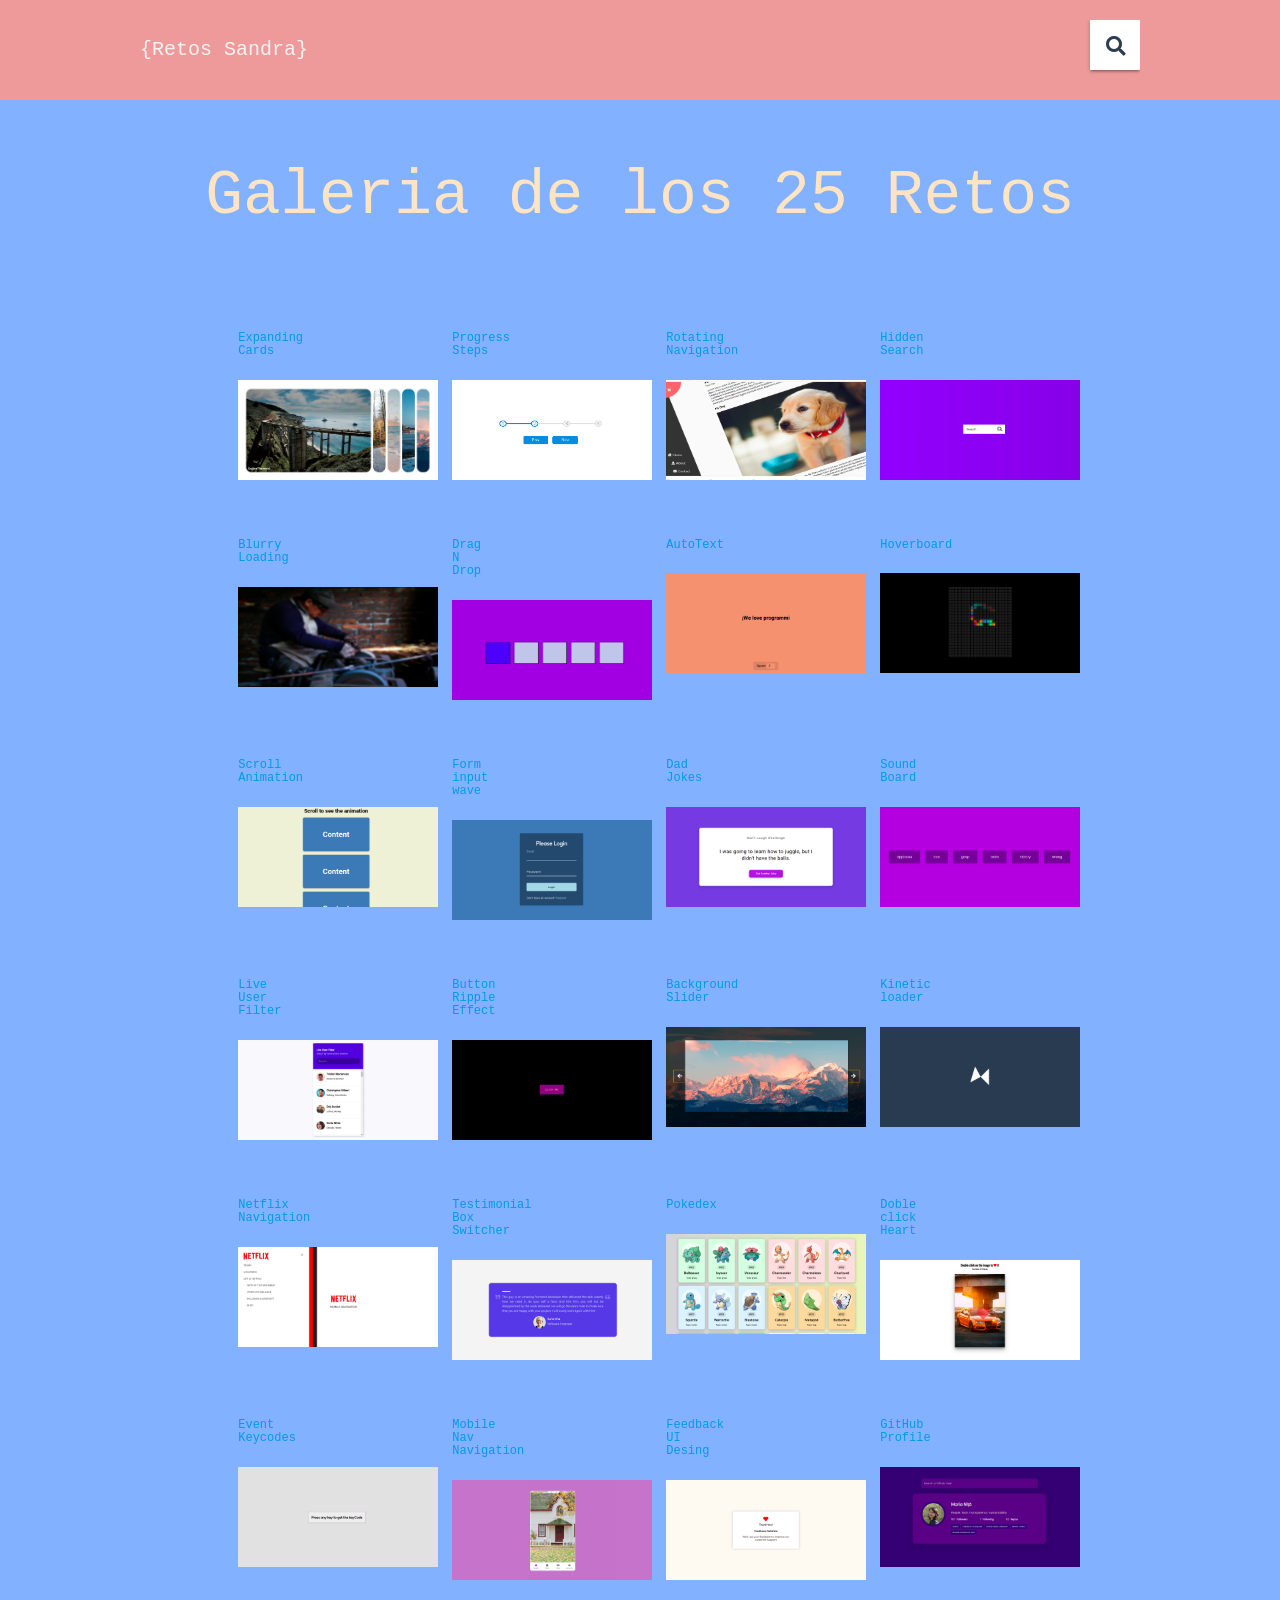
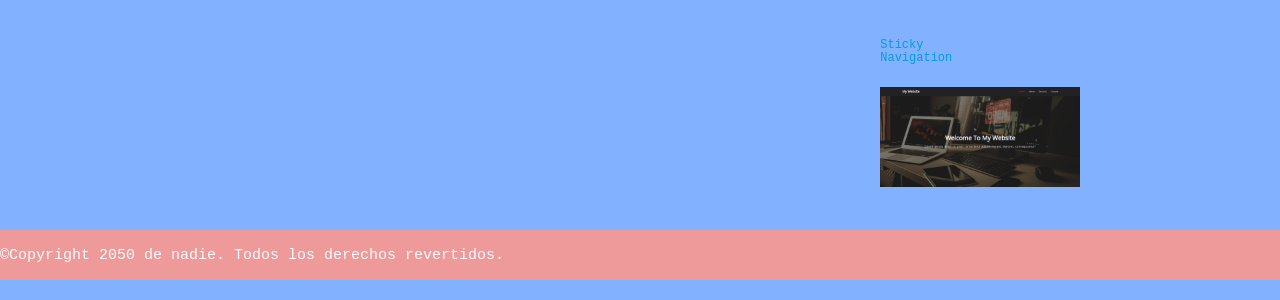
==== index.html @ 08803667 "Primer cambios" ====
<!DOCTYPE html>
<html lang="en">
<head>
    <meta charset="UTF-8">
    <meta name="viewport" content="width=device-width, initial-scale=1.0">
    <link rel="stylesheet" href="https://cdnjs.cloudflare.com/ajax/libs/materialize/1.0.0/css/materialize.min.css">
    <link rel="stylesheet" href="https://cdnjs.cloudflare.com/ajax/libs/font-awesome/5.15.1/css/all.min.css" integrity="sha512-+4zCK9k+qNFUR5X+cKL9EIR+ZOhtIloNl9GIKS57V1MyNsYpYcUrUeQc9vNfzsWfV28IaLL3i96P9sdNyeRssA==" crossorigin="anonymous" />
    <link rel="stylesheet"href="estilo.css">
    <title>50 Retos</title>
</head>

<body>
  <header>

    <div class="wrapper">
			<div class="logo">{Retos Sandra}</div>
			
			
          <!-- de búsqueda es una forma no-lineal de hacer búsquedas en un sitio web. -->

        <div class="search">
            <input type="text" id ="input" class="input" placeholder="Search..." >
              <button class="btn" id ="btn">
                  <i class="fas fa-search"></i>
             </button>
        </div>
		
		</div>
    
  </header>
   
  <main class="container">
    <div class="row">
         <div class="col s12 center-align">
          <h1>Galeria de los 25 Retos</h1>
         </div>
    </div>
    <div id="particles-js"></div>
    <div class="row galeria">
      <div class="col s12 m4 l3">
        <div class="galeria_item">
          <h2 class="titulo_Reto"><a href="./Retos/Reto1/index.html"> Expanding Cards</a></h2>
          <img src="img/Reto1.png" class= "galeria_img"  alt=" Expanding Cards" data-caption="Expanding Cards">
        </div>
      </div>

      <div class="col s12 m4 l3">
        <div class="galeria_item">
          <h2 class="titulo_Reto"><a href="./Retos/Reto2/index.html"> Progress Steps</a></h2>
         <img src="img/Reto2.png" class= "galeria_img" data-caption="Progress Steps">
        </div>
      </div>
      
      <div class="col s12 m4 l3">
        <div class="galeria_item">
          <h2 class="titulo_Reto"><a href="./Retos/Reto3/index.html"> Rotating Navigation</a></h2>
         <img src="img/Reto3.png" class= "galeria_img" data-caption="Rotating Navigation">
        </div>
      </div>  

      <div class="col s12 m4 l3">
        <div class="galeria_item">
          <h2 class="titulo_Reto"><a href="./Retos/Reto4/index.html"> Hidden Search</a></h2>
         <img src="img/Reto4.png" class= "galeria_img" data-caption="Hidden Search">
        </div>
      </div>
      
      <div class="col s12 m4 l3">
        <div class="galeria_item">
          <h2 class="titulo_Reto"><a href="./Retos/Reto5/index.html"> Blurry Loading</a></h2>
         <img src="img/Reto5.png"class= "galeria_img" data-caption="Blurry Loading" >
        </div>
      </div>
      
      <div class="col s12 m4 l3">
        <div class="galeria_item">
          <h2 class="titulo_Reto"><a href="./Retos/Reto6/index.html"> Drag N Drop</a></h2>
         <img src="img/Reto6.png" class= "galeria_img" data-caption="Drag N Drop">
        </div>
      </div>
      
      <div class="col s12 m4 l3">
        <div class="galeria_item">
          <h2 class="titulo_Reto"><a href="./Retos/Reto7/index.html"> AutoText</a></h2>
         <img src="img/Reto7.png" class= "galeria_img" data-caption=" AutoText">
        </div>
      </div>

      <div class="col s12 m4 l3">
        <div class="galeria_item">
          <h2 class="titulo_Reto"><a href="./Retos/Reto8/index.html"> Hoverboard</a></h2>
         <img src="img/Reto8.png" class= "galeria_img" data-caption="Hoverboard">
        </div>
      </div>  

      <div class="col s12 m4 l3">
        <div class="galeria_item">
          <h2 class="titulo_Reto"><a href="./Retos/Reto9/index.html"> Scroll Animation</a></h2>
         <img src="img/Reto9.png" class= "galeria_img" data-caption="Scroll Animation">
        </div>
      </div>
      
      <div class="col s12 m4 l3">
        <div class="galeria_item">
          <h2 class="titulo_Reto"><a href="./Retos/Reto10/index.html"> Form input wave</a></h2>
          <img src="img/Reto10.png"class= "galeria_img" data-caption="Form input wave" >
        </div>
      </div>
      
      <div class="col s12 m4 l3">
        <div class="galeria_item">
          <h2 class="titulo_Reto"><a href="./Retos/Reto11/index.html"> Dad Jokes</a></h2>
         <img src="img/Reto11.png" class= "galeria_img" data-caption="Dad Jokes" >
        </div>
      </div>   


      <div class="col s12 m4 l3">
        <div class="galeria_item">
          <h2 class="titulo_Reto"><a href="./Retos/Reto12/index.html"> Sound Board</a></h2>
         <img src="img/Reto12.png" class= "galeria_img" data-caption="Sound Board">    
        </div>
      </div>
      
      <div class="col s12 m4 l3">
        <div class="galeria_item">     
          <h2 class="titulo_Reto"><a href="./Retos/Reto13/index.html"> Live User Filter </a></h2>
         <img src="img/Reto13.png" class= "galeria_img" data-caption="Live User Filter">
        </div>
      </div>
      
      <div class="col s12 m4 l3">
        <div class="galeria_item"> 
          <h2 class="titulo_Reto"><a href="./Retos/Reto14/index.html"> Button Ripple Effect </a></h2>
         <img src="img/Reto14.png" class= "galeria_img" data-caption="Button Ripple Effect" >
        </div>
      </div>
      
      <div class="col s12 m4 l3">
        <div class="galeria_item"> 
          <h2 class="titulo_Reto"><a href="./Retos/Reto15/index.html"> Background Slider </a></h2>
         <img src="img/Reto15.png"class= "galeria_img" data-caption="Background Slider" >
        </div>
      </div> 
      
      <div class="col s12 m4 l3">
        <div class="galeria_item"> 
          <h2 class="titulo_Reto"><a href="./Retos/Reto16/index.html"> Kinetic loader </a></h2>
         <img src="img/Reto16.png" class= "galeria_img" data-caption="Kinetic loader">
        </div>
      </div>
      
      <div class="col s12 m4 l3">
        <div class="galeria_item"> 
          <h2 class="titulo_Reto"><a href="./Retos/Reto17/index.html"> Netflix Navigation</a></h2>
         <img src="img/Reto17.png" class= "galeria_img" data-caption = " Netflix Navigation" >
        </div>
      </div>
      
      <div class="col s12 m4 l3">
        <div class="galeria_item"> 
          <h2 class="titulo_Reto"><a href="./Retos/Reto18/index.html"> Testimonial Box Switcher</a></h2>
         <img src="img/Reto18.png" class= "galeria_img" data-caption=" Testimonial Box Switcher" >
        </div>
      </div>
      
      <div class="col s12 m4 l3">
        <div class="galeria_item">   
          <h2 class="titulo_Reto"><a href="./Retos/Reto19/index.html"> Pokedex</a></h2>
         <img src="img/Reto19.png" class= "galeria_img" data-caption="Pokedex">
        </div>
      </div>
      
      <div class="col s12 m4 l3">
        <div class="galeria_item"> 
          <h2 class="titulo_Reto"><a href="./Retos/Reto20/index.html"> Doble click Heart</a></h2>
         <img src="img/Reto20.png"class= "galeria_img" data-caption="Doble click Heart" > 
        </div>
      </div>
      
      <div class="col s12 m4 l3">
        <div class="galeria_item"> 
          <h2 class="titulo_Reto"><a href="./Retos/Reto21/index.html"> Event Keycodes</a></h2>
         <img src="img/Reto21.png" class= "galeria_img" data-caption=" Event Keycodes" >
        </div>
      </div>
      
      <div class="col s12 m4 l3">
        <div class="galeria_item"> 
          <h2 class="titulo_Reto"><a href="./Retos/Reto22/index.html"> Mobile Nav Navigation</a></h2>
         <img src="img/Reto22.png" class= "galeria_img" data-caption="Mobile Nav Navigation" >
        </div>
      </div>
      
      <div class="col s12 m4 l3">
        <div class="galeria_item"> 
          <h2 class="titulo_Reto"><a href="./Retos/Reto23/index.html"> Feedback UI Desing</a></h2>
         <img src="img/Reto23.png" class= "galeria_img" data-caption=" Feedback UI Desing" >
        </div>
      </div>  

      <div class="col s12 m4 l3">
        <div class="galeria_item"> 
          <h2 class="titulo_Reto"><a href="./Retos/Reto24/index.html"> GitHub Profile</a></h2>
         <img src="img/Reto24.png" class= "galeria_img" data-caption="GitHub Profile" >
        </div>
      </div>
      
      <div class="col s12 m4 l3">
        <div class="galeria_item">
          <h2 class="titulo_Reto"><a href="./Retos/Reto25/index.html"> Sticky Navigation</a></h2> 
          <img src="img/Reto25.png"class= "galeria_img" data-caption=" Sticky Navigation">
        </div>
      </div>
    </div>  
    <div id="resultado">
      
    </div>  
  
  </main> 
  <footer>
    <p>©Copyright 2050 de nadie. Todos los derechos revertidos.</p>
  </footer>
   <script src="https://cdnjs.cloudflare.com/ajax/libs/materialize/1.0.0/js/materialize.min.js"></script>
  <script src= "JavaScript.js"></script>
  <script src= "script.js"></script>
  <script src= "busquedaScript.js"></script>
</body>
</html>
---- estilo.css ----
body{
   background:#82b1ff;
   margin: 0;
   font-family: 'Courier New', Courier, monospace;
}
h1{
    color:bisque;
    text-align: center;
}

/*estilo del Hear*/

header {
    width:100%; /* Establecemos que el header abarque el 100% del documento */
    height: 100px;
	overflow:hidden; /* Eliminamos errores de float */
	background: #ef9a9a;
    margin-bottom:20px;
    

}
 
.wrapper {
	width:90%; /* Establecemos que el ancho sera del 90% */
	max-width:1000px; /* Aqui le decimos que el ancho máximo sera de 1000px */
	margin:auto; /* Centramos los elementos */
    overflow:hidden; /* Eliminamos errores de float */
    display: flex;
    justify-content: space-between;
    margin-top: 20px;
}
 
header .logo {
	color:#f2f2f2;
	font-size:20px;
	line-height:200px;
    float:left;
    margin-top: -70px;
  
}
/*busqueda*/
header .search {
    position: relative;
    height: 50px;
    
}
header  .search .input {
   
    border: 0;
    background: #fff;
    width: 20px;
    height: 20px;
    margin: 0;
    padding: 15px;
    font-family: inherit;
    font-size: 15px;
    color: #2c3e50;
    transition: 1s;
}
  
.btn {
    width: 50px;
    height: 50px;
    position: absolute;
    right: 0;
    top: 0;
    border: 0;
    font-size: 24px;
    cursor: pointer;
    color: #2c3e50;
    background-color: #fff;
    /*transition: transform 0.3s ease;*/
    
  
}
  
  
  .btn:focus,
  .input:focus {
   outline:white;
  }
  
  .search.active .input {
  
    width: 300px; /* amplitud de Input*/
    background: white;
    
  }
  
  .search.active .btn {
    transform: translateX(0px);
  }

 
/* la capa de #particles-js*/
#particle_background canvas{
    position: absolute;
    z-index: -1;
    width: 100%;
    height: 100%;
}
/*Estilo de la galareria*/

.galeria{
    width: 100%;
    margin: auto;
    list-style-type: none;
    padding: 20px;
    box-sizing: border-box;
    display:flex;
    flex-wrap: wrap;
    justify-content: space-around;
}
.galeria li{
    margin: 2px;
}
.galeria img {
    width: 200px;
    height: 100px;
}
.galeria_item{
    cursor:pointer;

}

.titulo_Reto{
    font-size: 12px;
}
footer{
    width:100%; /* Establecemos que el header abarque el 100% del documento */
    height: 50px;
	overflow:hidden; /* Eliminamos errores de float */
	background: #ef9a9a;
    margin-bottom:20px;
}
footer p {
    font-size: 15px;
    color: snow;
}


@media (min-width: 480px){
  .galeria_item{
      width: 48%;
      margin: 5px;
      
  }
}
@media (min-width: 768px){
    .galeria_item{
        width: 33%;
        margin: 5px;
        
    }
  }
  @media (min-width: 1024px){
    .galeria_item{
        width: 20%;
        margin: 15px;
        
    }
  }
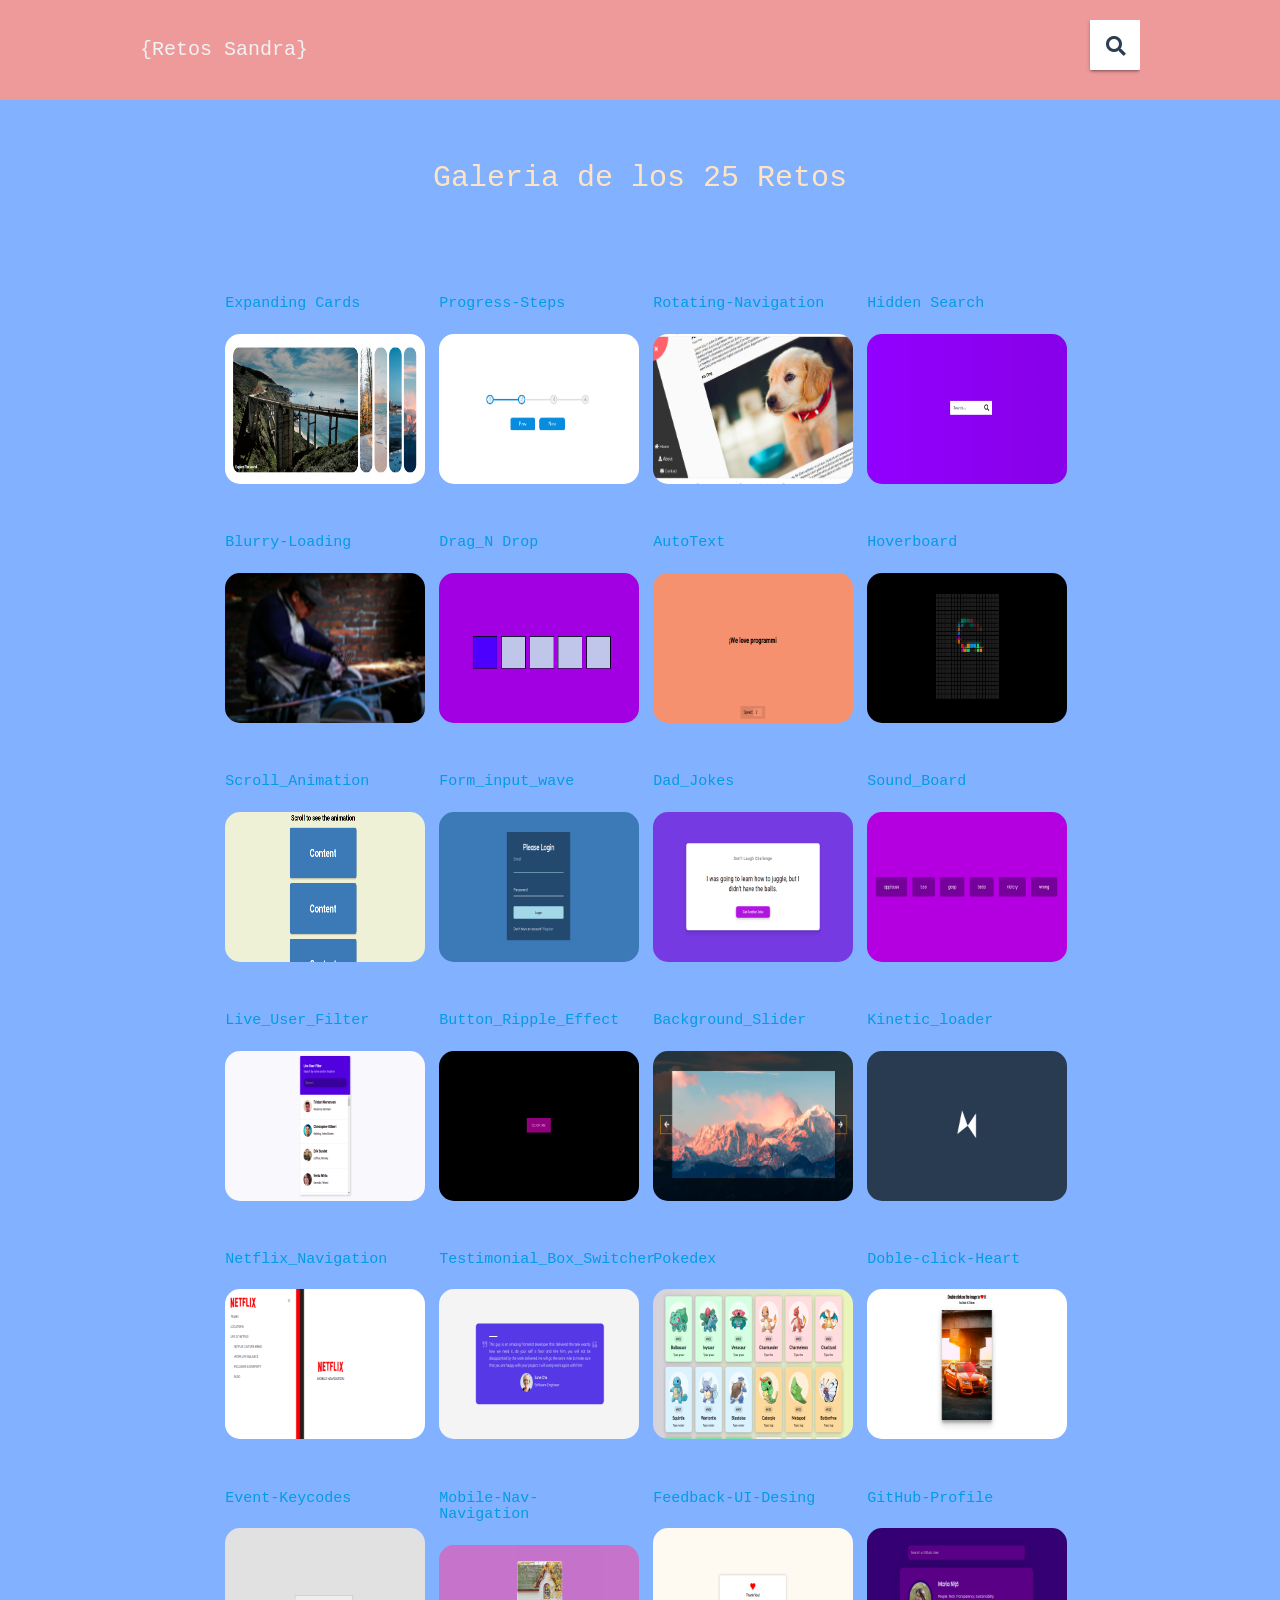
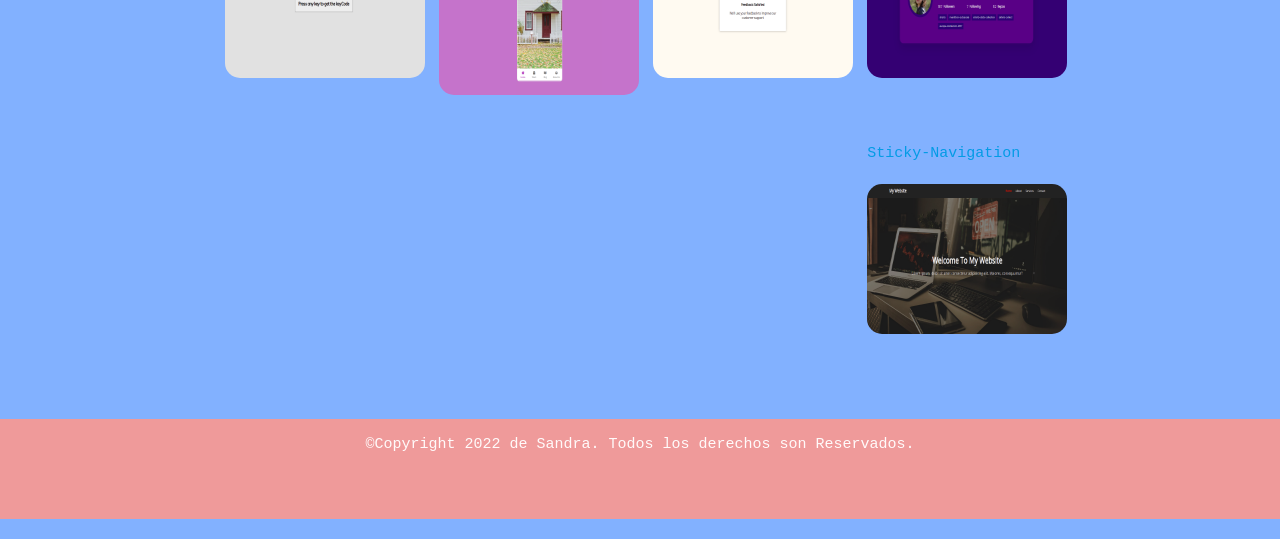
==== commit 8a87ab22: "modificacion javascript" ====
--- a/index.html
+++ b/index.html
@@ -6,7 +6,7 @@
     <link rel="stylesheet" href="https://cdnjs.cloudflare.com/ajax/libs/materialize/1.0.0/css/materialize.min.css">
     <link rel="stylesheet" href="https://cdnjs.cloudflare.com/ajax/libs/font-awesome/5.15.1/css/all.min.css" integrity="sha512-+4zCK9k+qNFUR5X+cKL9EIR+ZOhtIloNl9GIKS57V1MyNsYpYcUrUeQc9vNfzsWfV28IaLL3i96P9sdNyeRssA==" crossorigin="anonymous" />
     <link rel="stylesheet"href="estilo.css">
-    <title>50 Retos</title>
+    <title>25 Retos</title>
 </head>
 
 <body>
@@ -16,7 +16,7 @@
 			<div class="logo">{Retos Sandra}</div>
 			
 			
-          <!-- de búsqueda es una forma no-lineal de hacer búsquedas en un sitio web. -->
+          <!-- Boton de búsqueda es una forma no-lineal de hacer búsquedas en un sitio web. -->
 
         <div class="search">
             <input type="text" id ="input" class="input" placeholder="Search..." >
@@ -28,11 +28,12 @@
 		</div>
     
   </header>
+    <!-- el Main donde estan la galeria de fotos. -->
    
   <main class="container">
     <div class="row">
          <div class="col s12 center-align">
-          <h1>Galeria de los 25 Retos</h1>
+          <h1 class="titulo">Galeria de los 25 Retos</h1>
          </div>
     </div>
     <div id="particles-js"></div>
@@ -46,14 +47,14 @@
 
       <div class="col s12 m4 l3">
         <div class="galeria_item">
-          <h2 class="titulo_Reto"><a href="./Retos/Reto2/index.html"> Progress Steps</a></h2>
+          <h2 class="titulo_Reto"><a href="./Retos/Reto2/index.html"> Progress-Steps</a></h2>
          <img src="img/Reto2.png" class= "galeria_img" data-caption="Progress Steps">
         </div>
       </div>
       
       <div class="col s12 m4 l3">
         <div class="galeria_item">
-          <h2 class="titulo_Reto"><a href="./Retos/Reto3/index.html"> Rotating Navigation</a></h2>
+          <h2 class="titulo_Reto"><a href="./Retos/Reto3/index.html"> Rotating-Navigation</a></h2>
          <img src="img/Reto3.png" class= "galeria_img" data-caption="Rotating Navigation">
         </div>
       </div>  
@@ -67,14 +68,14 @@
       
       <div class="col s12 m4 l3">
         <div class="galeria_item">
-          <h2 class="titulo_Reto"><a href="./Retos/Reto5/index.html"> Blurry Loading</a></h2>
+          <h2 class="titulo_Reto"><a href="./Retos/Reto5/index.html"> Blurry-Loading</a></h2>
          <img src="img/Reto5.png"class= "galeria_img" data-caption="Blurry Loading" >
         </div>
       </div>
       
       <div class="col s12 m4 l3">
         <div class="galeria_item">
-          <h2 class="titulo_Reto"><a href="./Retos/Reto6/index.html"> Drag N Drop</a></h2>
+          <h2 class="titulo_Reto"><a href="./Retos/Reto6/index.html"> Drag_N Drop</a></h2>
          <img src="img/Reto6.png" class= "galeria_img" data-caption="Drag N Drop">
         </div>
       </div>
@@ -95,21 +96,21 @@
 
       <div class="col s12 m4 l3">
         <div class="galeria_item">
-          <h2 class="titulo_Reto"><a href="./Retos/Reto9/index.html"> Scroll Animation</a></h2>
+          <h2 class="titulo_Reto"><a href="./Retos/Reto9/index.html"> Scroll_Animation</a></h2>
          <img src="img/Reto9.png" class= "galeria_img" data-caption="Scroll Animation">
         </div>
       </div>
       
       <div class="col s12 m4 l3">
         <div class="galeria_item">
-          <h2 class="titulo_Reto"><a href="./Retos/Reto10/index.html"> Form input wave</a></h2>
+          <h2 class="titulo_Reto"><a href="./Retos/Reto10/index.html"> Form_input_wave</a></h2>
           <img src="img/Reto10.png"class= "galeria_img" data-caption="Form input wave" >
         </div>
       </div>
       
       <div class="col s12 m4 l3">
         <div class="galeria_item">
-          <h2 class="titulo_Reto"><a href="./Retos/Reto11/index.html"> Dad Jokes</a></h2>
+          <h2 class="titulo_Reto"><a href="./Retos/Reto11/index.html"> Dad_Jokes</a></h2>
          <img src="img/Reto11.png" class= "galeria_img" data-caption="Dad Jokes" >
         </div>
       </div>   
@@ -117,49 +118,49 @@
 
       <div class="col s12 m4 l3">
         <div class="galeria_item">
-          <h2 class="titulo_Reto"><a href="./Retos/Reto12/index.html"> Sound Board</a></h2>
+          <h2 class="titulo_Reto"><a href="./Retos/Reto12/index.html"> Sound_Board</a></h2>
          <img src="img/Reto12.png" class= "galeria_img" data-caption="Sound Board">    
         </div>
       </div>
       
       <div class="col s12 m4 l3">
         <div class="galeria_item">     
-          <h2 class="titulo_Reto"><a href="./Retos/Reto13/index.html"> Live User Filter </a></h2>
+          <h2 class="titulo_Reto"><a href="./Retos/Reto13/index.html"> Live_User_Filter </a></h2>
          <img src="img/Reto13.png" class= "galeria_img" data-caption="Live User Filter">
         </div>
       </div>
       
       <div class="col s12 m4 l3">
         <div class="galeria_item"> 
-          <h2 class="titulo_Reto"><a href="./Retos/Reto14/index.html"> Button Ripple Effect </a></h2>
+          <h2 class="titulo_Reto"><a href="./Retos/Reto14/index.html"> Button_Ripple_Effect </a></h2>
          <img src="img/Reto14.png" class= "galeria_img" data-caption="Button Ripple Effect" >
         </div>
       </div>
       
       <div class="col s12 m4 l3">
         <div class="galeria_item"> 
-          <h2 class="titulo_Reto"><a href="./Retos/Reto15/index.html"> Background Slider </a></h2>
+          <h2 class="titulo_Reto"><a href="./Retos/Reto15/index.html"> Background_Slider </a></h2>
          <img src="img/Reto15.png"class= "galeria_img" data-caption="Background Slider" >
         </div>
       </div> 
       
       <div class="col s12 m4 l3">
         <div class="galeria_item"> 
-          <h2 class="titulo_Reto"><a href="./Retos/Reto16/index.html"> Kinetic loader </a></h2>
+          <h2 class="titulo_Reto"><a href="./Retos/Reto16/index.html"> Kinetic_loader </a></h2>
          <img src="img/Reto16.png" class= "galeria_img" data-caption="Kinetic loader">
         </div>
       </div>
       
       <div class="col s12 m4 l3">
         <div class="galeria_item"> 
-          <h2 class="titulo_Reto"><a href="./Retos/Reto17/index.html"> Netflix Navigation</a></h2>
+          <h2 class="titulo_Reto"><a href="./Retos/Reto17/index.html"> Netflix_Navigation</a></h2>
          <img src="img/Reto17.png" class= "galeria_img" data-caption = " Netflix Navigation" >
         </div>
       </div>
       
       <div class="col s12 m4 l3">
         <div class="galeria_item"> 
-          <h2 class="titulo_Reto"><a href="./Retos/Reto18/index.html"> Testimonial Box Switcher</a></h2>
+          <h2 class="titulo_Reto"><a href="./Retos/Reto18/index.html"> Testimonial_Box_Switcher</a></h2>
          <img src="img/Reto18.png" class= "galeria_img" data-caption=" Testimonial Box Switcher" >
         </div>
       </div>
@@ -173,42 +174,42 @@
       
       <div class="col s12 m4 l3">
         <div class="galeria_item"> 
-          <h2 class="titulo_Reto"><a href="./Retos/Reto20/index.html"> Doble click Heart</a></h2>
+          <h2 class="titulo_Reto"><a href="./Retos/Reto20/index.html"> Doble-click-Heart</a></h2>
          <img src="img/Reto20.png"class= "galeria_img" data-caption="Doble click Heart" > 
         </div>
       </div>
       
       <div class="col s12 m4 l3">
         <div class="galeria_item"> 
-          <h2 class="titulo_Reto"><a href="./Retos/Reto21/index.html"> Event Keycodes</a></h2>
+          <h2 class="titulo_Reto"><a href="./Retos/Reto21/index.html"> Event-Keycodes</a></h2>
          <img src="img/Reto21.png" class= "galeria_img" data-caption=" Event Keycodes" >
         </div>
       </div>
       
       <div class="col s12 m4 l3">
         <div class="galeria_item"> 
-          <h2 class="titulo_Reto"><a href="./Retos/Reto22/index.html"> Mobile Nav Navigation</a></h2>
+          <h2 class="titulo_Reto"><a href="./Retos/Reto22/index.html"> Mobile-Nav-Navigation</a></h2>
          <img src="img/Reto22.png" class= "galeria_img" data-caption="Mobile Nav Navigation" >
         </div>
       </div>
       
       <div class="col s12 m4 l3">
         <div class="galeria_item"> 
-          <h2 class="titulo_Reto"><a href="./Retos/Reto23/index.html"> Feedback UI Desing</a></h2>
+          <h2 class="titulo_Reto"><a href="./Retos/Reto23/index.html"> Feedback-UI-Desing</a></h2>
          <img src="img/Reto23.png" class= "galeria_img" data-caption=" Feedback UI Desing" >
         </div>
       </div>  
 
       <div class="col s12 m4 l3">
         <div class="galeria_item"> 
-          <h2 class="titulo_Reto"><a href="./Retos/Reto24/index.html"> GitHub Profile</a></h2>
+          <h2 class="titulo_Reto"><a href="./Retos/Reto24/index.html"> GitHub-Profile</a></h2>
          <img src="img/Reto24.png" class= "galeria_img" data-caption="GitHub Profile" >
         </div>
       </div>
       
       <div class="col s12 m4 l3">
         <div class="galeria_item">
-          <h2 class="titulo_Reto"><a href="./Retos/Reto25/index.html"> Sticky Navigation</a></h2> 
+          <h2 class="titulo_Reto"><a href="./Retos/Reto25/index.html"> Sticky-Navigation</a></h2> 
           <img src="img/Reto25.png"class= "galeria_img" data-caption=" Sticky Navigation">
         </div>
       </div>
@@ -219,7 +220,7 @@
   
   </main> 
   <footer>
-    <p>©Copyright 2050 de nadie. Todos los derechos revertidos.</p>
+    <p>©Copyright 2022 de Sandra. Todos los derechos son Reservados.</p>
   </footer>
    <script src="https://cdnjs.cloudflare.com/ajax/libs/materialize/1.0.0/js/materialize.min.js"></script>
   <script src= "JavaScript.js"></script>
--- a/estilo.css
+++ b/estilo.css
@@ -3,12 +3,13 @@
    margin: 0;
    font-family: 'Courier New', Courier, monospace;
 }
-h1{
+.titulo{
     color:bisque;
     text-align: center;
-}
-
-/*estilo del Hear*/
+    font-size: 30px;
+}
+
+/*estilo del Header*/
 
 header {
     width:100%; /* Establecemos que el header abarque el 100% del documento */
@@ -16,8 +17,6 @@
 	overflow:hidden; /* Eliminamos errores de float */
 	background: #ef9a9a;
     margin-bottom:20px;
-    
-
 }
  
 .wrapper {
@@ -30,9 +29,9 @@
     margin-top: 20px;
 }
  
-header .logo {
+header .wrapper .logo {
 	color:#f2f2f2;
-	font-size:20px;
+	font-size: 20px;
 	line-height:200px;
     float:left;
     margin-top: -70px;
@@ -80,9 +79,9 @@
    outline:white;
   }
   
-  .search.active .input {
-  
-    width: 300px; /* amplitud de Input*/
+  header .wrapper .search.active .input {
+  
+    width: 400px; /* amplitud de Input*/
     background: white;
     
   }
@@ -99,6 +98,7 @@
     width: 100%;
     height: 100%;
 }
+
 /*Estilo de la galareria*/
 
 .galeria{
@@ -111,27 +111,38 @@
     flex-wrap: wrap;
     justify-content: space-around;
 }
-.galeria li{
+/* .galeria li{
     margin: 2px;
-}
+} */
 .galeria img {
+    box-shadow: 0 8px -4px  rgba(0, 0, 0, .6);
+    border-radius: 15px;
     width: 200px;
-    height: 100px;
+    height: 150px;
+    margin-bottom: 2px;
 }
 .galeria_item{
     cursor:pointer;
-
-}
-
-.titulo_Reto{
-    font-size: 12px;
-}
+    margin: 2px;
+    margin-bottom: 5px;
+
+}
+
+.galeria_item .titulo_Reto{
+    font-size: 15px;  
+    text-align: left;  
+}
+
+/*footer*/
 footer{
-    width:100%; /* Establecemos que el header abarque el 100% del documento */
-    height: 50px;
+    width:100%; /* Establecemos que el footer abarque el 100% del documento */
+    height: 100px;
 	overflow:hidden; /* Eliminamos errores de float */
 	background: #ef9a9a;
     margin-bottom:20px;
+    text-align: center;
+    justify-content: center;
+    margin-top: 50px;
 }
 footer p {
     font-size: 15px;
@@ -139,24 +150,162 @@
 }
 
 
-@media (min-width: 480px){
-  .galeria_item{
+
+@media only screen and (min-width: 280px) and (max-width: 400px) {
+
+    header {
+        width:100%; 
+        height: 100px;
+        overflow:hidden; 
+        background: #ef9a9a;
+        margin-bottom:20px;
+    }
+     
+    header .wrapper .logo  {
+        color:#f2f2f2;
+        font-size:15px;
+        line-height:200px;
+        float:left;
+        margin-top: -70px;
+      
+    }
+    h1{
+        color:bisque;
+        text-align: center;
+        font-size: 12px;
+    }
+
+    /*busqueda*/
+    header .search {
+      position: relative;
+      height: 30px;
+    }
+    header  .search .input {
+   
+      border: 0;
+      background: #fff;
+      width: 10px;
+      height: 10px;
+      margin: 0;
+      padding: 15px;
+      font-family: inherit;
+      font-size: 15px;
+      color: #2c3e50;
+      transition: 1s;
+    }
+  
+.btn {
+    width: 40px;
+    height: 40px;
+    position: absolute;
+    right: 0;
+    top: 0;
+    border: 0;
+    font-size: 24px;
+    cursor: pointer;
+    color: #2c3e50;
+    background-color: #fff;
+    /*transition: transform 0.3s ease;*/
+    
+  
+}
+  
+  
+  .btn:focus,
+  .input:focus {
+   outline:white;
+  }
+  
+  header .wrapper .search.active .input {
+  
+    width: 150px; /* amplitud de Input*/
+    background: white;
+    
+  }
+  
+
+    .galeria_item{
       width: 48%;
       margin: 5px;
       
-  }
-}
-@media (min-width: 768px){
+    }
+}
+@media only screen and (min-width: 768px) and (max-width: 1024px)  {
+    header {
+        width:100%; 
+        height: 100px;
+        overflow:hidden; 
+        background: #ef9a9a;
+        margin-bottom:20px;
+    }
+     
+    header .logo {
+        color:#f2f2f2;
+        font-size:10px;
+        line-height:200px;
+        float:left;
+        margin-top: -70px;
+      
+    }
+    h1{
+        color:bisque;
+        text-align: center;
+        font-size: 12px;
+    }
+
+    /*busqueda*/
+    header .search {
+      position: relative;
+      height: 50px;
+    }
+    header  .search .input {
+   
+      border: 0;
+      background: #fff;
+      width: 20px;
+      height: 20px;
+      margin: 0;
+      padding: 15px;
+      font-family: inherit;
+      font-size: 15px;
+      color: #2c3e50;
+      transition: 1s;
+    }
+  
+.btn {
+    width: 50px;
+    height: 50px;
+    position: absolute;
+    right: 0;
+    top: 0;
+    border: 0;
+    font-size: 24px;
+    cursor: pointer;
+    color: #2c3e50;
+    background-color: #fff;
+    /*transition: transform 0.3s ease;*/
+    
+  
+}
+  
+  
+  .btn:focus,
+  .input:focus {
+   outline:white;
+  }
+  
+  header .wrapper .search.active .input {
+  
+    width: 300px; /* amplitud de Input*/
+    background: white;
+    
+  }
+  
     .galeria_item{
         width: 33%;
-        margin: 5px;
+        margin: 6px;
+        margin-bottom: 5px;
         
     }
   }
-  @media (min-width: 1024px){
-    .galeria_item{
-        width: 20%;
-        margin: 15px;
-        
-    }
-  }+ 
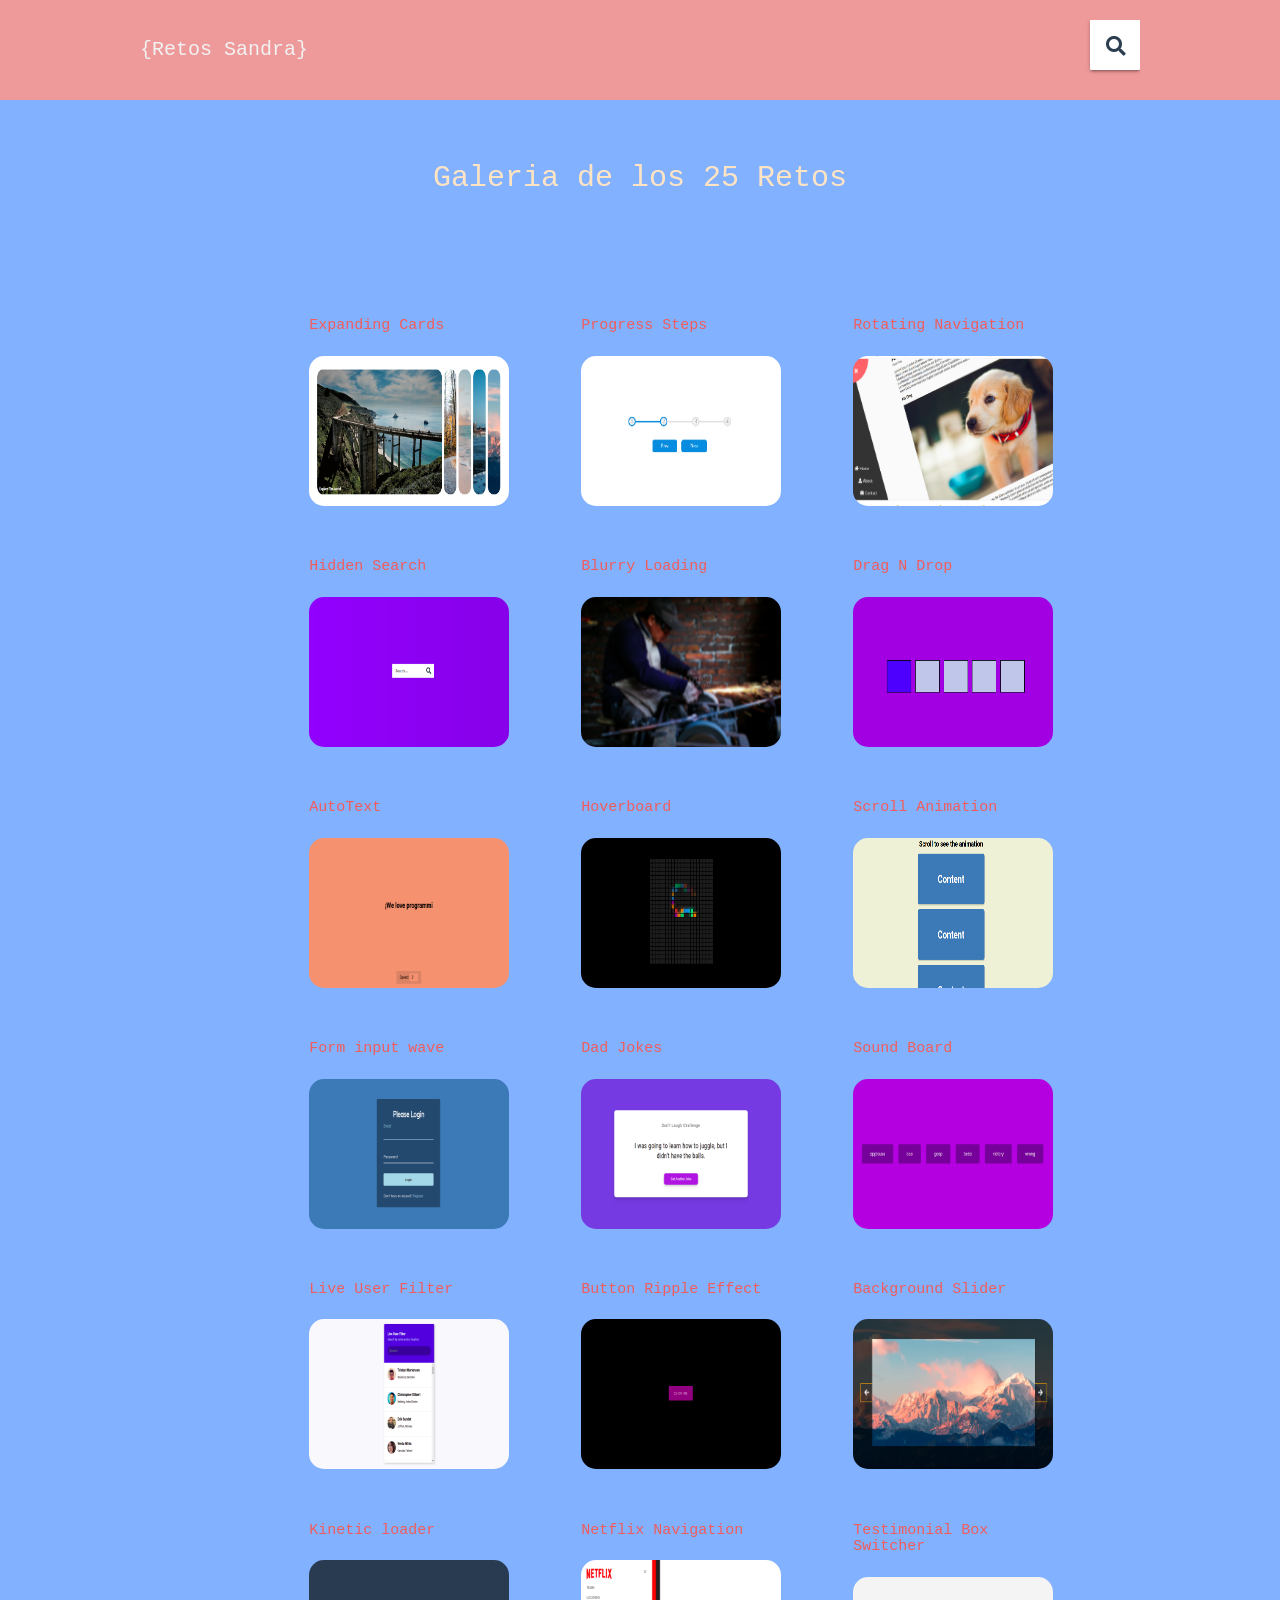
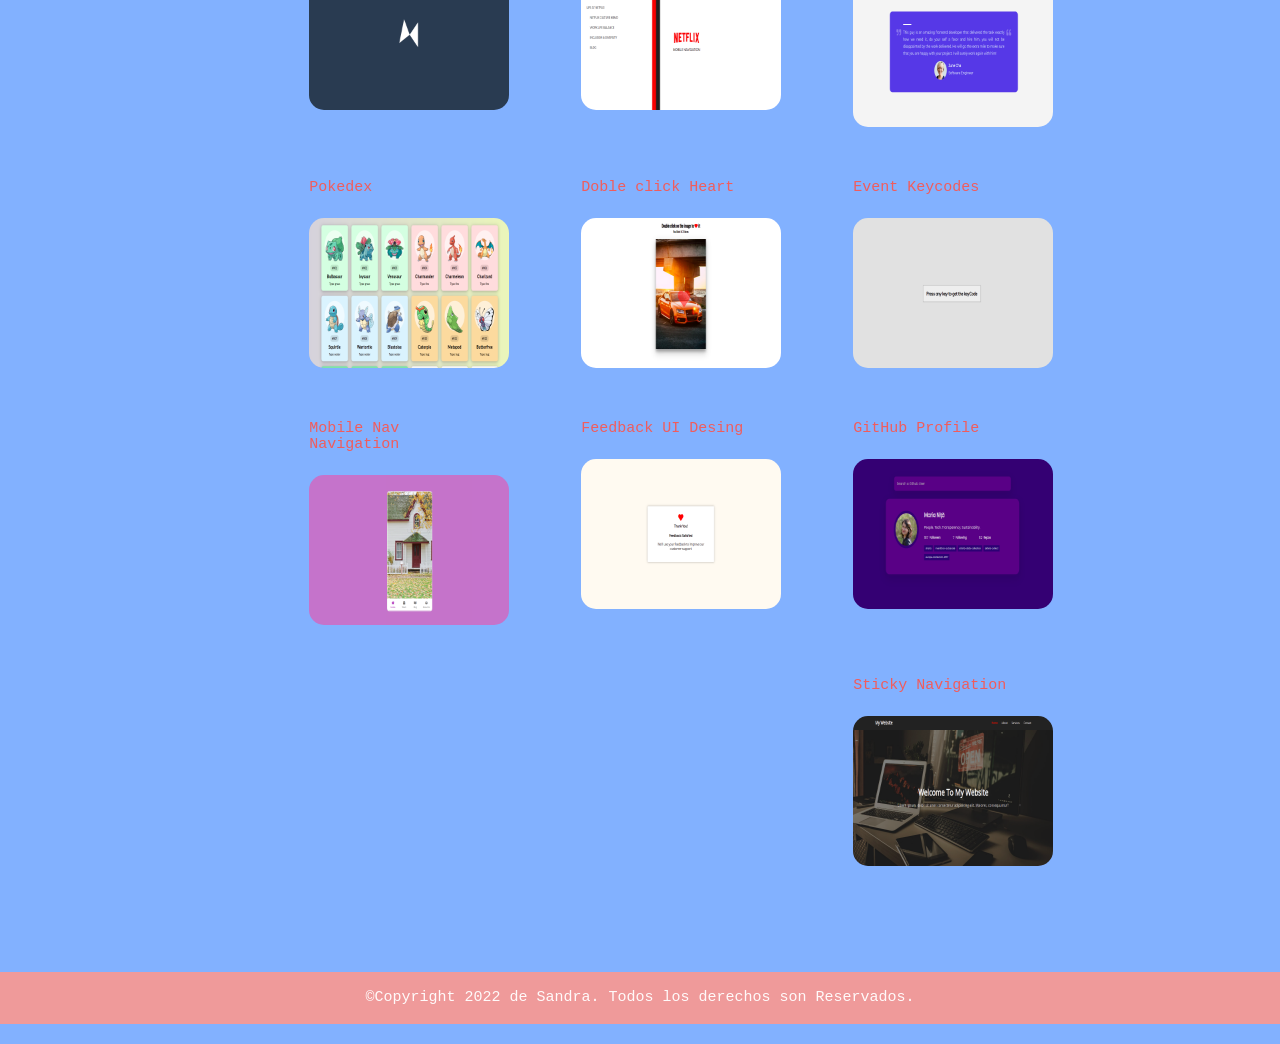
==== commit 11eed722: "Modificacion boton buscar" ====
--- a/index.html
+++ b/index.html
@@ -19,7 +19,7 @@
           <!-- Boton de búsqueda es una forma no-lineal de hacer búsquedas en un sitio web. -->
 
         <div class="search">
-            <input type="text" id ="input" class="input" placeholder="Search..." >
+            <input type="text" id ="formulario" class="input" placeholder="Search..." >
               <button class="btn" id ="btn">
                   <i class="fas fa-search"></i>
              </button>
@@ -38,7 +38,7 @@
     </div>
     <div id="particles-js"></div>
     <div class="row galeria">
-      <div class="col s12 m4 l3">
+      <!-- <div class="col s12 m4 l3">
         <div class="galeria_item">
           <h2 class="titulo_Reto"><a href="./Retos/Reto1/index.html"> Expanding Cards</a></h2>
           <img src="img/Reto1.png" class= "galeria_img"  alt=" Expanding Cards" data-caption="Expanding Cards">
@@ -213,10 +213,10 @@
           <img src="img/Reto25.png"class= "galeria_img" data-caption=" Sticky Navigation">
         </div>
       </div>
-    </div>  
-    <div id="resultado">
-      
-    </div>  
+    </div>   -->
+    <div class= "row galeria" id="resultado">
+      
+  </div>  
   
   </main> 
   <footer>
--- a/estilo.css
+++ b/estilo.css
@@ -131,12 +131,15 @@
 .galeria_item .titulo_Reto{
     font-size: 15px;  
     text-align: left;  
-}
-
+    
+}
+a{
+    color:#f15c5c;
+}
 /*footer*/
 footer{
     width:100%; /* Establecemos que el footer abarque el 100% del documento */
-    height: 100px;
+    height: 100%;
 	overflow:hidden; /* Eliminamos errores de float */
 	background: #ef9a9a;
     margin-bottom:20px;
